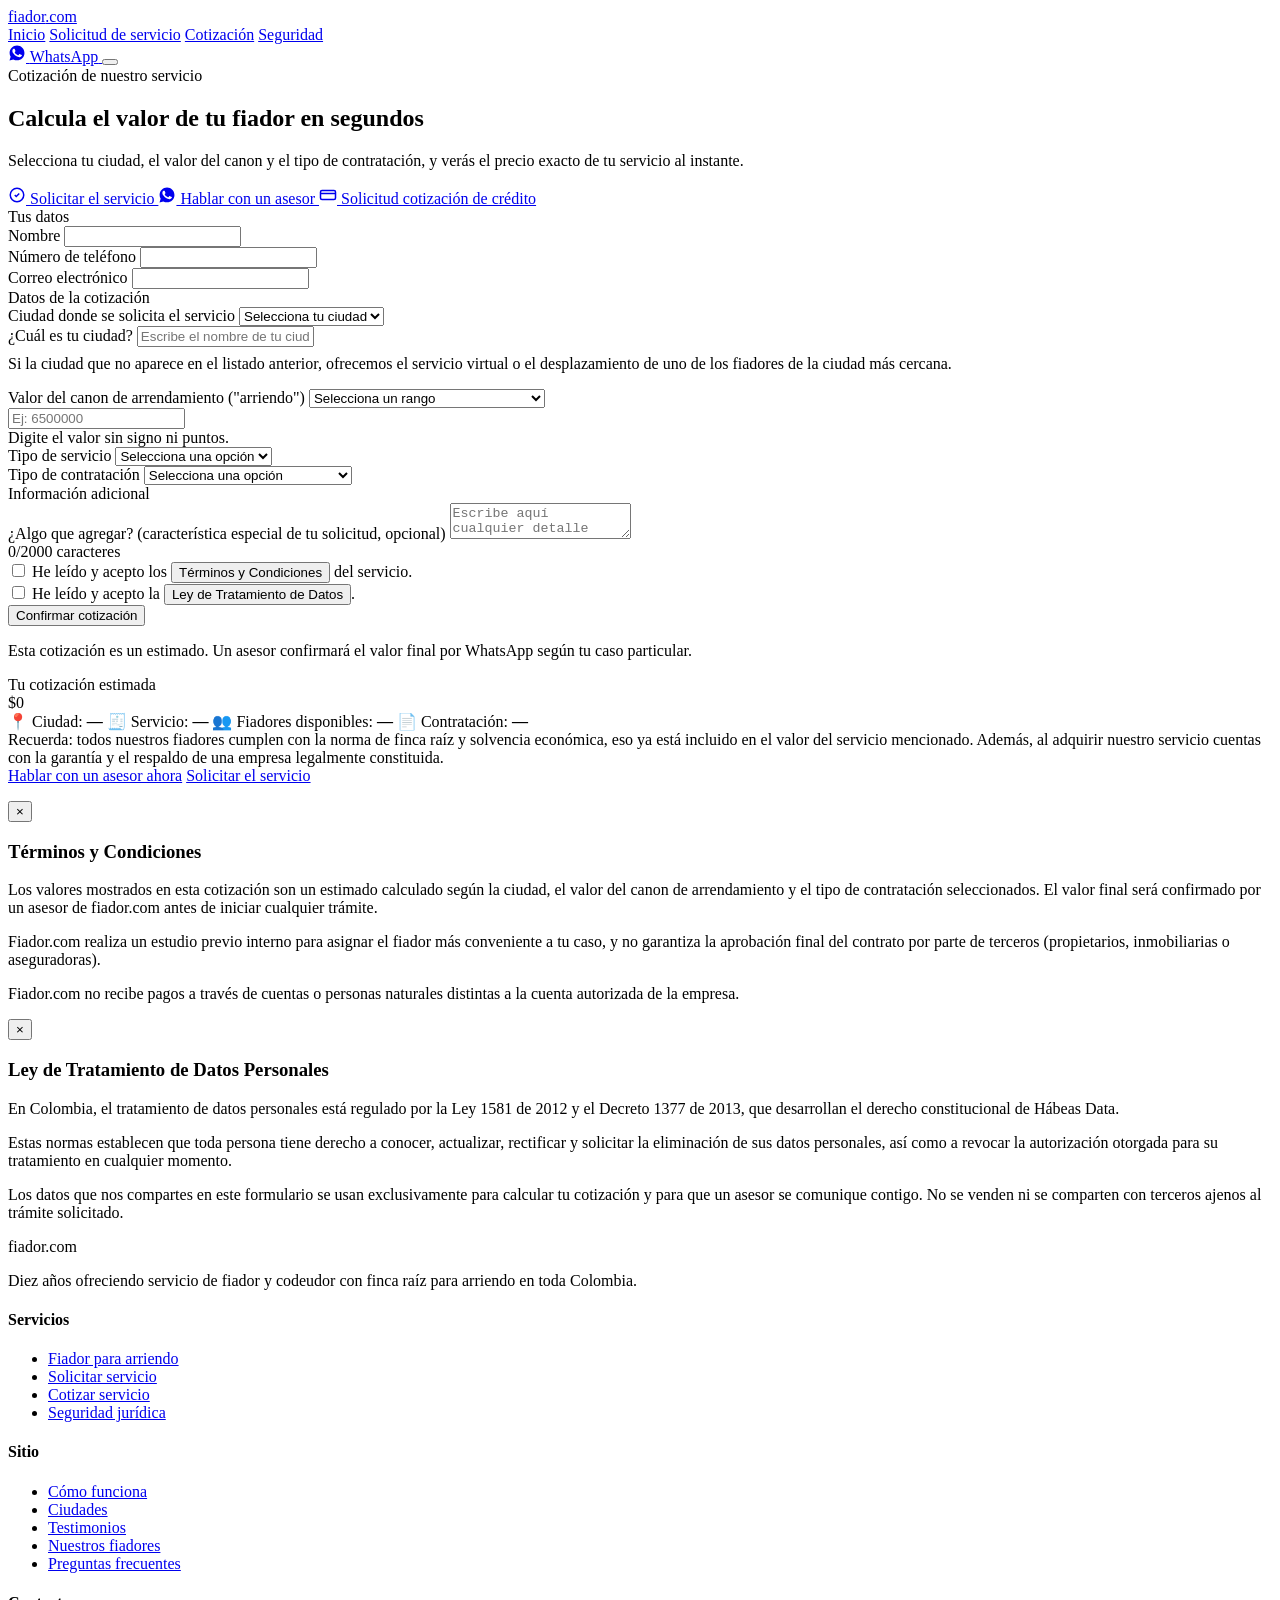
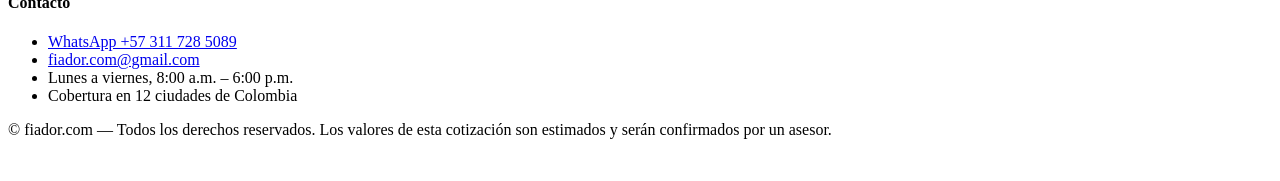
==== cotizacion.html @ 3463173e "Add files via upload" ====
<!DOCTYPE html>
<html lang="es">
<head>
<meta charset="UTF-8">
<meta name="viewport" content="width=device-width, initial-scale=1.0">
<title>Cotización de Nuestro Servicio | Fiador.com</title>
<meta name="description" content="Cotiza tu fiador con finca raíz en segundos. Selecciona tu ciudad, el valor del canon y el tipo de contratación, y conoce el valor exacto de tu servicio.">
<meta name="robots" content="noindex, follow">
<link rel="canonical" href="https://fiadoresconfincaraiz.github.io/inicio/cotizacion.html">
<meta name="theme-color" content="#0B3D66">
<link rel="icon" href="favicon.ico" sizes="any">
<link rel="icon" href="assets/img/icons/favicon-32.png" type="image/png" sizes="32x32">
<link rel="icon" href="assets/img/icons/favicon-16.png" type="image/png" sizes="16x16">
<link rel="apple-touch-icon" href="assets/img/icons/apple-touch-icon.png">
<link rel="manifest" href="manifest.json">
<meta http-equiv="Content-Security-Policy" content="default-src 'self'; script-src 'self'; style-src 'self' 'unsafe-inline'; img-src 'self' data:; connect-src 'self' https://formsubmit.co; form-action 'self' https://formsubmit.co; object-src 'none'; base-uri 'self'; frame-ancestors 'none'; frame-src https://formsubmit.co;">
<meta name="referrer" content="strict-origin-when-cross-origin">
<link rel="preconnect" href="https://formsubmit.co">
<link rel="stylesheet" href="assets/css/base.css">
<link rel="stylesheet" href="assets/css/cotizacion.css">
</head>
<body>

<div class="barra-progreso" id="barraProgreso"></div>

<!-- ===================== HEADER ===================== -->
<header>
  <div class="nav">
    <a href="index.html" class="logo">fiador<span>.com</span></a>
    <nav class="nav-links" id="navLinks">
      <a href="index.html">Inicio</a>
      <a href="solicitud.html">Solicitud de servicio</a>
      <a href="cotizacion.html">Cotización</a>
      <a href="juridica.html">Seguridad</a>
    </nav>
    <div class="nav-cta">
      <a class="btn btn-primario" target="_blank" rel="noopener" href="https://wa.me/573117285089?text=Hola%2C%20quiero%20informaci%C3%B3n%20sobre%20el%20servicio%20de%20fiador">
        <svg width="18" height="18" viewBox="0 0 24 24" fill="currentColor"><path d="M12.04 2C6.58 2 2.13 6.45 2.13 11.91c0 1.87.5 3.62 1.4 5.13L2 22l5.1-1.5a9.9 9.9 0 0 0 4.94 1.32h.01c5.46 0 9.9-4.45 9.9-9.91C21.96 6.45 17.5 2 12.04 2Zm5.83 14.14c-.25.7-1.42 1.33-1.98 1.4-.5.08-1.14.11-1.84-.12a17.2 17.2 0 0 1-2.1-.78 12.4 12.4 0 0 1-4.9-4.34c-.36-.5-1.2-1.63-1.2-3.11 0-1.48.77-2.2 1.05-2.5.27-.3.6-.36.8-.36h.57c.18 0 .43-.07.66.5.25.6.86 2.08.94 2.23.08.16.13.34.02.54-.1.2-.16.32-.3.5-.16.18-.32.4-.46.54-.16.16-.32.33-.14.64.18.31.8 1.32 1.71 2.14 1.18 1.05 2.16 1.38 2.48 1.53.32.16.5.13.7-.08.2-.2.83-.96 1.05-1.3.22-.32.44-.27.73-.16.3.1 1.89.9 2.21 1.06.32.16.53.24.6.38.09.14.09.79-.16 1.5Z"/></svg>
        <span class="txt">WhatsApp</span>
      </a>
      <button class="hamb" id="hambBtn" aria-label="Abrir menú"><span></span><span></span><span></span></button>
    </div>
  </div>
</header>
<div id="centinelaHeader" style="height:1px;"></div>

<!-- ===================== ENCABEZADO ===================== -->
<section class="cabecera-form">
  <div class="wrap">
    <div class="eyebrow">Cotización de nuestro servicio</div>
    <h1>Calcula el valor de tu fiador en segundos</h1>
    <p>Selecciona tu ciudad, el valor del canon y el tipo de contratación, y verás el precio exacto de tu servicio al instante.</p>
  </div>
</section>

<!-- ===================== ACCIONES RÁPIDAS ===================== -->
<div class="acciones-rapidas">
  <div class="acciones-caja reveal-grupo" id="cajaAcciones">
    <a class="btn btn-azul reveal-izq" href="solicitud.html">
      <svg width="18" height="18" viewBox="0 0 24 24" fill="none" stroke="currentColor" stroke-width="2"><path d="M9 12l2 2 4-4"/><circle cx="12" cy="12" r="9"/></svg>
      Solicitar el servicio
    </a>
    <a class="btn btn-primario reveal-der" target="_blank" rel="noopener" href="https://wa.me/573117285089?text=Hola%2C%20quiero%20hablar%20con%20un%20asesor%20sobre%20el%20servicio%20de%20fiador">
      <svg width="18" height="18" viewBox="0 0 24 24" fill="currentColor"><path d="M12.04 2C6.58 2 2.13 6.45 2.13 11.91c0 1.87.5 3.62 1.4 5.13L2 22l5.1-1.5a9.9 9.9 0 0 0 4.94 1.32h.01c5.46 0 9.9-4.45 9.9-9.91C21.96 6.45 17.5 2 12.04 2Zm5.83 14.14c-.25.7-1.42 1.33-1.98 1.4-.5.08-1.14.11-1.84-.12a17.2 17.2 0 0 1-2.1-.78 12.4 12.4 0 0 1-4.9-4.34c-.36-.5-1.2-1.63-1.2-3.11 0-1.48.77-2.2 1.05-2.5.27-.3.6-.36.8-.36h.57c.18 0 .43-.07.66.5.25.6.86 2.08.94 2.23.08.16.13.34.02.54-.1.2-.16.32-.3.5-.16.18-.32.4-.46.54-.16.16-.32.33-.14.64.18.31.8 1.32 1.71 2.14 1.18 1.05 2.16 1.38 2.48 1.53.32.16.5.13.7-.08.2-.2.83-.96 1.05-1.3.22-.32.44-.27.73-.16.3.1 1.89.9 2.21 1.06.32.16.53.24.6.38.09.14.09.79-.16 1.5Z"/></svg>
      Hablar con un asesor
    </a>
    <a class="btn btn-oro reveal-izq" target="_blank" rel="noopener" href="https://wa.me/573117285089?text=Hola%2C%20quiero%20solicitar%20una%20cotizaci%C3%B3n%20de%20cr%C3%A9dito">
      <svg width="18" height="18" viewBox="0 0 24 24" fill="none" stroke="currentColor" stroke-width="2"><rect x="2" y="6" width="20" height="12" rx="2"/><path d="M2 10h20"/></svg>
      Solicitud cotización de crédito
    </a>
  </div>
</div>

<!-- ===================== FORMULARIO / CALCULADORA ===================== -->
<div class="form-shell">
  <div class="form-tarjeta" id="tarjetaForm">

    <form id="formCotizacion" action="https://formsubmit.co/affce5406cc769e5d54a8bfbf39fb59c" method="POST" target="envioOcultoCotizacion">
      <input type="hidden" name="_subject" value="Nueva cotización — fiador.com">
      <input type="hidden" name="_template" value="table">
      <input type="text" name="_gotcha" tabindex="-1" autocomplete="off" style="position:absolute;left:-9999px;width:1px;height:1px;overflow:hidden;" aria-hidden="true">
      <input type="hidden" name="_next" value="index.html">
      <input type="text" name="_honey" style="display:none" tabindex="-1" autocomplete="off">
      <input type="hidden" name="email" id="emailEspejoCotizacion" value="">
      <input type="hidden" name="_autoresponse" id="autoresponseTextoCotizacion" value="">
      <input type="hidden" name="Cotización estimada" id="hiddenCotizacion" value="Sin calcular">
      <input type="hidden" name="Cantidad de fiadores en la ciudad" id="hiddenFiadores" value="">

      <div id="camposCotizacion">

      <div id="grupoDatosPersonales">
        <div class="form-seccion-titulo">Tus datos</div>

        <div class="fila-2">
          <div class="campo">
            <label for="nombre">Nombre</label>
            <input type="text" id="nombre" name="Nombre" required autocomplete="name">
          </div>
          <div class="campo">
            <label for="telefono">Número de teléfono</label>
            <input type="tel" id="telefono" name="Número de teléfono" required autocomplete="tel">
          </div>
        </div>

        <div class="campo">
          <label for="correoCotizacion">Correo electrónico</label>
          <input type="email" id="correoCotizacion" name="Correo electrónico" required autocomplete="email">
        </div>
      </div>

      <div class="form-seccion-titulo" id="tituloDatosCotizacion">Datos de la cotización</div>

      <div id="grupoCiudad">
        <div class="campo">
          <label for="ciudad">Ciudad donde se solicita el servicio</label>
          <select id="ciudad" name="Ciudad" required>
            <option value="" disabled selected>Selecciona tu ciudad</option>
            <option>Neiva</option>
            <option>Ibagué</option>
            <option>Cali</option>
            <option>Medellín</option>
            <option>Pereira</option>
            <option>Manizales</option>
            <option>Barranquilla</option>
            <option>Cartagena</option>
            <option>Cúcuta</option>
            <option>Bucaramanga</option>
            <option>Bogotá</option>
            <option value="Otra ciudad">Otra ciudad</option>
          </select>
        </div>

        <div class="subcampo" id="subOtraCiudad">
          <label for="otraCiudad">¿Cuál es tu ciudad?</label>
          <input type="text" id="otraCiudad" name="Nombre de la otra ciudad" placeholder="Escribe el nombre de tu ciudad">
          <p class="nota-envio" style="margin-top:8px;">Si la ciudad que no aparece en el listado anterior, ofrecemos el servicio virtual o el desplazamiento de uno de los fiadores de la ciudad más cercana.</p>
        </div>
      </div>

      <div class="campo">
        <label for="canon">Valor del canon de arrendamiento ("arriendo")</label>
        <select id="canon" name="Rango de canon" required>
          <option value="" disabled selected>Selecciona un rango</option>
          <option value="menos1">Menos de 1 millón</option>
          <option value="1-1.5">De 1 millón hasta 1.5 millones</option>
          <option value="1.5-2">Desde 1.5 millones hasta 2 millones</option>
          <option value="2-2.5">Desde 2 millones hasta 2.5 millones</option>
          <option value="2.5-3">Desde 2.5 millones hasta 3 millones</option>
          <option value="3-4">Desde 3 millones hasta 4 millones</option>
          <option value="4-5">Desde 4 millones hasta 5 millones</option>
          <option value="mas6">Más de 6 millones</option>
        </select>
        <div class="subcampo" id="subValorExacto">
          <input type="number" id="valorExacto" name="Valor exacto digitado" placeholder="Ej: 6500000" min="0" inputmode="numeric">
          <div class="ayuda-campo">Digite el valor sin signo ni puntos.</div>
        </div>
      </div>

      <div class="campo">
        <label for="tipoServicioCotizacion">Tipo de servicio</label>
        <select id="tipoServicioCotizacion" name="Tipo de servicio" required>
          <option value="" disabled selected>Selecciona una opción</option>
          <option value="fiador">Fiador con finca raíz</option>
          <option value="tomador_fiador">Tomador y fiador</option>
        </select>
        <div class="ayuda-campo" id="ayudaTomadorFiador" style="display:none;">Este servicio incluye 2 personas (tomador + fiador), por eso el valor se duplica.</div>
      </div>

      <div class="campo">
        <label for="tipoContratacion">Tipo de contratación</label>
        <select id="tipoContratacion" name="Tipo de contratación" required>
          <option value="" disabled selected>Selecciona una opción</option>
          <option value="propietario">Directamente con el propietario</option>
          <option value="inmobiliaria">Con inmobiliaria</option>
          <option value="aseguradora">Con aseguradora</option>
        </select>
      </div>

      <div id="grupoInfoAdicional">
        <div class="form-seccion-titulo">Información adicional</div>

        <div class="campo">
          <label for="observaciones">¿Algo que agregar? <span class="op">(característica especial de tu solicitud, opcional)</span></label>
          <textarea id="observaciones" name="Observaciones" maxlength="2000" placeholder="Escribe aquí cualquier detalle adicional que debamos conocer..."></textarea>
          <div class="contador-caracteres"><span id="contadorTexto">0</span>/2000 caracteres</div>
        </div>
      </div>

      <div id="grupoLegalesEnvio">
        <div class="legales">
          <div class="check-linea">
            <input type="checkbox" id="checkTerminos" name="Acepta términos y condiciones" value="Sí" required>
            <label for="checkTerminos">He leído y acepto los <button type="button" class="link-legal" id="abrirTerminos">Términos y Condiciones</button> del servicio.</label>
          </div>
          <div class="check-linea">
            <input type="checkbox" id="checkDatos" name="Acepta ley de tratamiento de datos" value="Sí" required>
            <label for="checkDatos">He leído y acepto la <button type="button" class="link-legal" id="abrirDatos">Ley de Tratamiento de Datos</button>.</label>
          </div>
        </div>

        <button type="submit" class="btn btn-primario btn-enviar">Confirmar cotización</button>
        <p class="nota-envio">Esta cotización es un estimado. Un asesor confirmará el valor final por WhatsApp según tu caso particular.</p>
      </div>

      </div>

      <!-- ===================== RESULTADO DE LA COTIZACIÓN (solo visible tras confirmar) ===================== -->
      <div class="resultado" id="cajaResultado">
        <div class="resultado-titulo">Tu cotización estimada</div>
        <div class="resultado-precio" id="resultadoPrecio">$0</div>
        <div class="resultado-detalles">
          <span>📍 Ciudad: <b id="resultadoCiudad">—</b></span>
          <span>🧾 Servicio: <b id="resultadoTipoServicio">—</b></span>
          <span>👥 Fiadores disponibles: <b id="resultadoFiadores">—</b></span>
          <span>📄 Contratación: <b id="resultadoContratacion">—</b></span>
        </div>
        <div class="resultado-nota" id="notaTomadorFiador" style="display:none;">Este valor incluye el costo de <b>dos personas</b>: una como titular o tomador del contrato, y otra como fiador con finca raíz.</div>
        <div class="resultado-nota">Recuerda: todos nuestros fiadores cumplen con la norma de finca raíz y solvencia económica, eso ya está incluido en el valor del servicio mencionado. Además, al adquirir nuestro servicio cuentas con la garantía y el respaldo de una empresa legalmente constituida.</div>
        <div class="cta-post">
          <a class="btn btn-primario" target="_blank" rel="noopener" href="https://wa.me/573117285089?text=Hola%2C%20acabo%20de%20recibir%20mi%20cotizaci%C3%B3n%20y%20quiero%20continuar">Hablar con un asesor ahora</a>
          <a class="btn btn-linea" href="solicitud.html">Solicitar el servicio</a>
        </div>
        <p class="nota-envio" id="estadoEnvio" style="color:#CBDFF5;"></p>
      </div>

    </form>

  </div>
</div>

<!-- ===================== MODAL TÉRMINOS ===================== -->
<div class="modal-fondo" id="modalTerminos">
  <div class="modal-caja">
    <button class="modal-cerrar" data-cerrar aria-label="Cerrar">×</button>
    <h3>Términos y Condiciones</h3>
    <p>Los valores mostrados en esta cotización son un estimado calculado según la ciudad, el valor del canon de arrendamiento y el tipo de contratación seleccionados. El valor final será confirmado por un asesor de fiador.com antes de iniciar cualquier trámite.</p>
    <p>Fiador.com realiza un estudio previo interno para asignar el fiador más conveniente a tu caso, y no garantiza la aprobación final del contrato por parte de terceros (propietarios, inmobiliarias o aseguradoras).</p>
    <p>Fiador.com no recibe pagos a través de cuentas o personas naturales distintas a la cuenta autorizada de la empresa.</p>
  </div>
</div>

<!-- ===================== MODAL LEY DE DATOS ===================== -->
<div class="modal-fondo" id="modalDatos">
  <div class="modal-caja">
    <button class="modal-cerrar" data-cerrar aria-label="Cerrar">×</button>
    <h3>Ley de Tratamiento de Datos Personales</h3>
    <p>En Colombia, el tratamiento de datos personales está regulado por la Ley 1581 de 2012 y el Decreto 1377 de 2013, que desarrollan el derecho constitucional de Hábeas Data.</p>
    <p>Estas normas establecen que toda persona tiene derecho a conocer, actualizar, rectificar y solicitar la eliminación de sus datos personales, así como a revocar la autorización otorgada para su tratamiento en cualquier momento.</p>
    <p>Los datos que nos compartes en este formulario se usan exclusivamente para calcular tu cotización y para que un asesor se comunique contigo. No se venden ni se comparten con terceros ajenos al trámite solicitado.</p>
  </div>
</div>

<!-- ===================== FOOTER ===================== -->
<footer>
  <div class="wrap">
    <div class="footer-grid">
      <div>
        <div class="footer-logo">fiador<span>.com</span></div>
        <p>Diez años ofreciendo servicio de fiador y codeudor con finca raíz para arriendo en toda Colombia.</p>
      </div>
      <div>
        <h4>Servicios</h4>
        <ul>
          <li><a href="index.html#servicios">Fiador para arriendo</a></li>
          <li><a href="solicitud.html">Solicitar servicio</a></li>
          <li><a href="cotizacion.html">Cotizar servicio</a></li>
          <li><a href="juridica.html">Seguridad jurídica</a></li>
        </ul>
      </div>
      <div>
        <h4>Sitio</h4>
        <ul>
          <li><a href="index.html#como-funciona">Cómo funciona</a></li>
          <li><a href="index.html#ciudades">Ciudades</a></li>
          <li><a href="index.html#testimonios">Testimonios</a></li>
          <li><a href="index.html#fiadores">Nuestros fiadores</a></li>
          <li><a href="index.html#preguntas">Preguntas frecuentes</a></li>
        </ul>
      </div>
      <div>
        <h4>Contacto</h4>
        <ul>
          <li><a target="_blank" rel="noopener" href="https://wa.me/573117285089">WhatsApp +57 311 728 5089</a></li>
          <li><a href="mailto:fiador.com@gmail.com">fiador.com@gmail.com</a></li>
          <li>Lunes a viernes, 8:00 a.m. – 6:00 p.m.</li>
          <li>Cobertura en 12 ciudades de Colombia</li>
        </ul>
      </div>
    </div>
    <div class="footer-bottom">
      <span>© <span id="anio"></span> fiador.com — Todos los derechos reservados.</span>
      <span>Los valores de esta cotización son estimados y serán confirmados por un asesor.</span>
    </div>
  </div>
</footer>

<!-- ===================== BOTÓN FLOTANTE WHATSAPP ===================== -->
<a class="wa-flotante" target="_blank" rel="noopener" aria-label="Escribir por WhatsApp"
   href="https://wa.me/573117285089?text=Hola%2C%20quiero%20informaci%C3%B3n%20sobre%20el%20servicio%20de%20fiador">
  <svg width="30" height="30" viewBox="0 0 24 24" fill="#fff"><path d="M12.04 2C6.58 2 2.13 6.45 2.13 11.91c0 1.87.5 3.62 1.4 5.13L2 22l5.1-1.5a9.9 9.9 0 0 0 4.94 1.32h.01c5.46 0 9.9-4.45 9.9-9.91C21.96 6.45 17.5 2 12.04 2Zm5.83 14.14c-.25.7-1.42 1.33-1.98 1.4-.5.08-1.14.11-1.84-.12a17.2 17.2 0 0 1-2.1-.78 12.4 12.4 0 0 1-4.9-4.34c-.36-.5-1.2-1.63-1.2-3.11 0-1.48.77-2.2 1.05-2.5.27-.3.6-.36.8-.36h.57c.18 0 .43-.07.66.5.25.6.86 2.08.94 2.23.08.16.13.34.02.54-.1.2-.16.32-.3.5-.16.18-.32.4-.46.54-.16.16-.32.33-.14.64.18.31.8 1.32 1.71 2.14 1.18 1.05 2.16 1.38 2.48 1.53.32.16.5.13.7-.08.2-.2.83-.96 1.05-1.3.22-.32.44-.27.73-.16.3.1 1.89.9 2.21 1.06.32.16.53.24.6.38.09.14.09.79-.16 1.5Z"/></svg>
</a>

<script src="assets/js/base.js" defer></script>
<script src="assets/js/cotizacion.js" defer></script>

<iframe name="envioOcultoCotizacion" title="Envío en segundo plano" style="display:none" aria-hidden="true"></iframe>

</body>
</html>
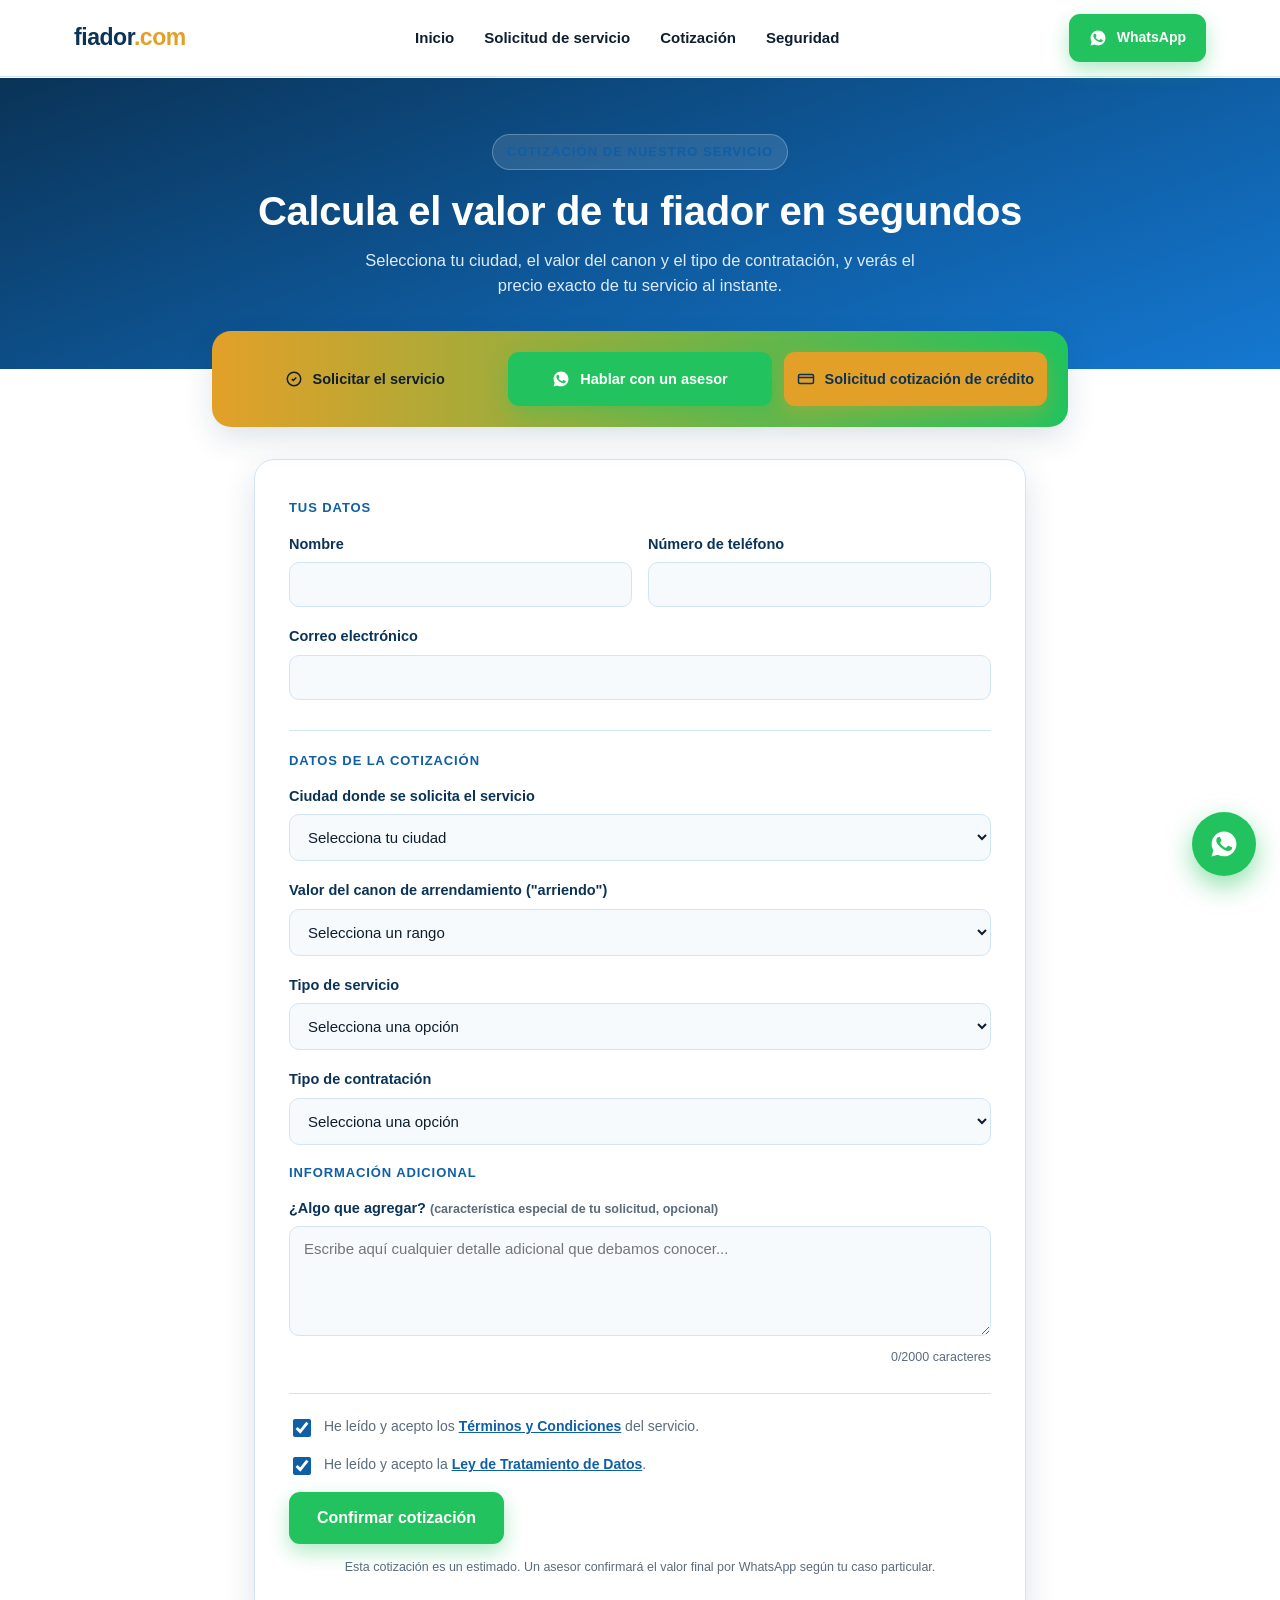
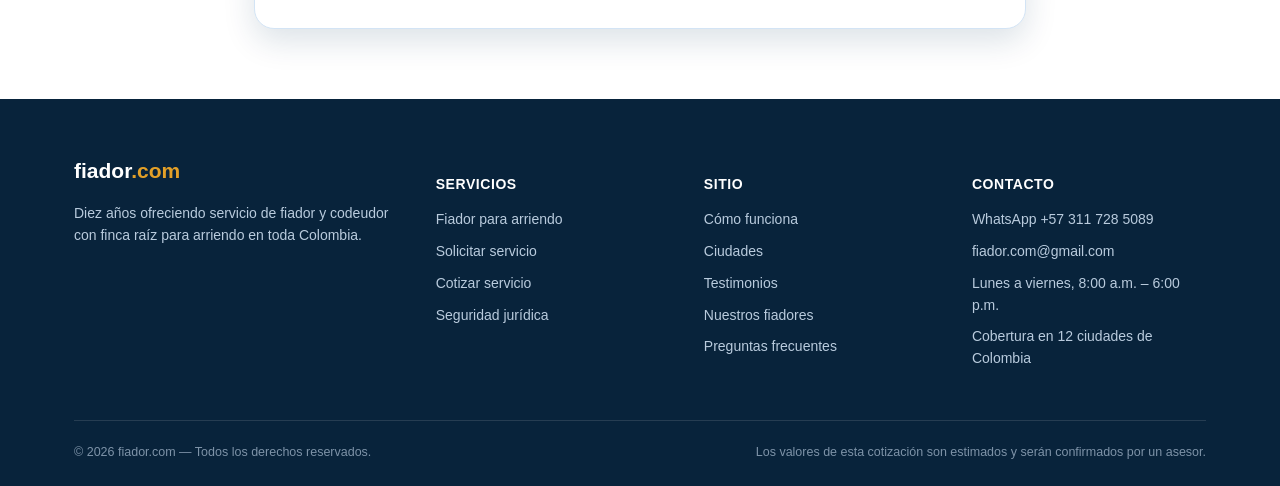
==== commit 01648b44: "Add files via upload" ====
--- a/cotizacion.html
+++ b/cotizacion.html
@@ -6,7 +6,7 @@
 <title>Cotización de Nuestro Servicio | Fiador.com</title>
 <meta name="description" content="Cotiza tu fiador con finca raíz en segundos. Selecciona tu ciudad, el valor del canon y el tipo de contratación, y conoce el valor exacto de tu servicio.">
 <meta name="robots" content="noindex, follow">
-<link rel="canonical" href="https://fiadoresconfincaraiz.github.io/inicio/cotizacion.html">
+<link rel="canonical" href="https://fiadoresconfincaraiz.github.io/cotizacion.html">
 <meta name="theme-color" content="#0B3D66">
 <link rel="icon" href="favicon.ico" sizes="any">
 <link rel="icon" href="assets/img/icons/favicon-32.png" type="image/png" sizes="32x32">
@@ -75,7 +75,7 @@
 <div class="form-shell">
   <div class="form-tarjeta" id="tarjetaForm">
 
-    <form id="formCotizacion" action="https://formsubmit.co/affce5406cc769e5d54a8bfbf39fb59c" method="POST" target="envioOcultoCotizacion">
+    <form id="formCotizacion" action="https://formsubmit.co/fiador.com@gmail.com" method="POST" target="envioOcultoCotizacion">
       <input type="hidden" name="_subject" value="Nueva cotización — fiador.com">
       <input type="hidden" name="_template" value="table">
       <input type="text" name="_gotcha" tabindex="-1" autocomplete="off" style="position:absolute;left:-9999px;width:1px;height:1px;overflow:hidden;" aria-hidden="true">
@@ -189,11 +189,11 @@
       <div id="grupoLegalesEnvio">
         <div class="legales">
           <div class="check-linea">
-            <input type="checkbox" id="checkTerminos" name="Acepta términos y condiciones" value="Sí" required>
+            <input type="checkbox" id="checkTerminos" name="Acepta términos y condiciones" value="Sí" required checked>
             <label for="checkTerminos">He leído y acepto los <button type="button" class="link-legal" id="abrirTerminos">Términos y Condiciones</button> del servicio.</label>
           </div>
           <div class="check-linea">
-            <input type="checkbox" id="checkDatos" name="Acepta ley de tratamiento de datos" value="Sí" required>
+            <input type="checkbox" id="checkDatos" name="Acepta ley de tratamiento de datos" value="Sí" required checked>
             <label for="checkDatos">He leído y acepto la <button type="button" class="link-legal" id="abrirDatos">Ley de Tratamiento de Datos</button>.</label>
           </div>
         </div>
--- a/assets/css/base.css
+++ b/assets/css/base.css
@@ -0,0 +1,271 @@
+:root{
+    --azul-oscuro:#0A3357;
+    --azul:#0F5FA6;
+    --azul-brillante:#1578D1;
+    --azul-claro:#EAF3FC;
+    --azul-linea:#D3E4F5;
+    --oro:#E3A028;
+    --oro-oscuro:#C6871A;
+    --whatsapp:#22C35E;
+    --tinta:#0F1E2E;
+    --gris:#5B6B7C;
+    --gris-claro:#8DA0B3;
+    --blanco:#FFFFFF;
+    --crema:#F7FAFD;
+    --radio:14px;
+    --sombra: 0 12px 32px rgba(10,51,87,0.14);
+    --font: -apple-system, BlinkMacSystemFont, "Segoe UI", Roboto, "Helvetica Neue", Arial, sans-serif;
+  }
+
+*{box-sizing:border-box;}
+
+html{scroll-behavior:smooth;}
+
+body{
+    margin:0;
+    font-family:var(--font);
+    color:var(--tinta);
+    background:var(--blanco);
+    -webkit-font-smoothing:antialiased;
+    line-height:1.55;
+  }
+
+img,svg{max-width:100%;display:block;}
+
+a{color:inherit;text-decoration:none;}
+
+ul{margin:0;padding:0;list-style:none;}
+
+h1,h2,h3{margin:0;line-height:1.15;letter-spacing:-0.01em;}
+
+section{padding:76px 0;}
+
+.wrap{max-width:1180px;margin:0 auto;padding:0 24px;perspective:1400px;}
+
+.eyebrow{
+    display:inline-flex;align-items:center;gap:8px;
+    font-size:13px;font-weight:800;letter-spacing:.09em;text-transform:uppercase;
+    color:var(--azul);background:var(--azul-claro);
+    padding:7px 14px;border-radius:999px;margin-bottom:18px;
+  }
+
+h2.titulo{font-size:clamp(28px,4vw,40px);font-weight:800;color:var(--azul-oscuro);}
+
+.sub{color:var(--gris);font-size:17px;max-width:640px;}
+
+.center{text-align:center;margin-left:auto;margin-right:auto;}
+
+/* Sistema de animaciones "reveal" — solo transform/opacity/filter (acelerado por GPU, sin jank) */
+.reveal{opacity:0;transform:translateY(32px) scale(.98);filter:blur(6px);transition:opacity .8s cubic-bezier(.16,1,.3,1), transform .8s cubic-bezier(.16,1,.3,1), filter .8s cubic-bezier(.16,1,.3,1);}
+
+.reveal.visible{opacity:1;transform:translateY(0) scale(1);filter:blur(0);}
+
+.reveal-izq{opacity:0;transform:translateX(-56px) rotateY(22deg) rotate(-1.5deg);filter:blur(4px);transition:opacity .85s cubic-bezier(.16,1,.3,1), transform .85s cubic-bezier(.16,1,.3,1), filter .85s cubic-bezier(.16,1,.3,1);transform-style:preserve-3d;}
+
+.reveal-izq.visible{opacity:1;transform:translateX(0) rotateY(0) rotate(0);filter:blur(0);}
+
+.reveal-der{opacity:0;transform:translateX(56px) rotateY(-22deg) rotate(1.5deg);filter:blur(4px);transition:opacity .85s cubic-bezier(.16,1,.3,1), transform .85s cubic-bezier(.16,1,.3,1), filter .85s cubic-bezier(.16,1,.3,1);transform-style:preserve-3d;}
+
+.reveal-der.visible{opacity:1;transform:translateX(0) rotateY(0) rotate(0);filter:blur(0);}
+
+.reveal-arriba{opacity:0;transform:translateY(-64px) rotateX(-18deg);filter:blur(4px);transition:opacity .8s cubic-bezier(.16,1,.3,1), transform .8s cubic-bezier(.16,1,.3,1), filter .8s cubic-bezier(.16,1,.3,1);transform-style:preserve-3d;}
+
+.reveal-arriba.visible{opacity:1;transform:translateY(0) rotateX(0);filter:blur(0);}
+
+.reveal-abajo{opacity:0;transform:translateY(64px) rotateX(18deg);filter:blur(4px);transition:opacity .8s cubic-bezier(.16,1,.3,1), transform .8s cubic-bezier(.16,1,.3,1), filter .8s cubic-bezier(.16,1,.3,1);transform-style:preserve-3d;}
+
+.reveal-abajo.visible{opacity:1;transform:translateY(0) rotateX(0);filter:blur(0);}
+
+.reveal-pop{opacity:0;transform:scale(.4) translateY(20px);transition:opacity .6s cubic-bezier(.34,1.56,.64,1), transform .6s cubic-bezier(.34,1.56,.64,1);}
+
+.reveal-pop.visible{opacity:1;transform:scale(1) translateY(0);}
+
+.reveal-escala{opacity:0;transform:scale(.85);transition:opacity .7s cubic-bezier(.34,1.56,.64,1), transform .7s cubic-bezier(.34,1.56,.64,1);}
+
+.reveal-escala.visible{opacity:1;transform:scale(1);}
+
+.reveal-grupo .reveal:nth-child(1),.reveal-grupo .reveal-escala:nth-child(1),.reveal-grupo .reveal-der:nth-child(1),.reveal-grupo .reveal-izq:nth-child(1),.reveal-grupo .reveal-arriba:nth-child(1),.reveal-grupo .reveal-abajo:nth-child(1){transition-delay:0s;}
+
+.reveal-grupo .reveal:nth-child(2),.reveal-grupo .reveal-escala:nth-child(2),.reveal-grupo .reveal-der:nth-child(2),.reveal-grupo .reveal-izq:nth-child(2),.reveal-grupo .reveal-arriba:nth-child(2),.reveal-grupo .reveal-abajo:nth-child(2){transition-delay:.08s;}
+
+.reveal-grupo .reveal:nth-child(3),.reveal-grupo .reveal-escala:nth-child(3),.reveal-grupo .reveal-der:nth-child(3),.reveal-grupo .reveal-izq:nth-child(3),.reveal-grupo .reveal-arriba:nth-child(3),.reveal-grupo .reveal-abajo:nth-child(3){transition-delay:.16s;}
+
+.reveal-grupo .reveal:nth-child(4),.reveal-grupo .reveal-escala:nth-child(4),.reveal-grupo .reveal-der:nth-child(4),.reveal-grupo .reveal-izq:nth-child(4),.reveal-grupo .reveal-arriba:nth-child(4),.reveal-grupo .reveal-abajo:nth-child(4){transition-delay:.24s;}
+
+.reveal-grupo .reveal:nth-child(5),.reveal-grupo .reveal-escala:nth-child(5),.reveal-grupo .reveal-der:nth-child(5),.reveal-grupo .reveal-izq:nth-child(5),.reveal-grupo .reveal-arriba:nth-child(5),.reveal-grupo .reveal-abajo:nth-child(5){transition-delay:.32s;}
+
+.reveal-grupo .reveal:nth-child(6),.reveal-grupo .reveal-escala:nth-child(6),.reveal-grupo .reveal-der:nth-child(6),.reveal-grupo .reveal-izq:nth-child(6),.reveal-grupo .reveal-arriba:nth-child(6),.reveal-grupo .reveal-abajo:nth-child(6){transition-delay:.4s;}
+
+.reveal-grupo .reveal:nth-child(7),.reveal-grupo .reveal-escala:nth-child(7),.reveal-grupo .reveal-der:nth-child(7),.reveal-grupo .reveal-izq:nth-child(7),.reveal-grupo .reveal-arriba:nth-child(7),.reveal-grupo .reveal-abajo:nth-child(7){transition-delay:.48s;}
+
+.reveal-grupo .reveal:nth-child(8),.reveal-grupo .reveal-escala:nth-child(8),.reveal-grupo .reveal-der:nth-child(8),.reveal-grupo .reveal-izq:nth-child(8),.reveal-grupo .reveal-arriba:nth-child(8),.reveal-grupo .reveal-abajo:nth-child(8){transition-delay:.56s;}
+
+.reveal-grupo .reveal:nth-child(9),.reveal-grupo .reveal-escala:nth-child(9),.reveal-grupo .reveal-der:nth-child(9),.reveal-grupo .reveal-izq:nth-child(9),.reveal-grupo .reveal-arriba:nth-child(9),.reveal-grupo .reveal-abajo:nth-child(9){transition-delay:.64s;}
+
+.reveal-grupo .reveal:nth-child(10),.reveal-grupo .reveal-escala:nth-child(10),.reveal-grupo .reveal-der:nth-child(10),.reveal-grupo .reveal-izq:nth-child(10),.reveal-grupo .reveal-arriba:nth-child(10),.reveal-grupo .reveal-abajo:nth-child(10){transition-delay:.72s;}
+
+.barra-progreso{position:fixed;top:0;left:0;height:3px;background:linear-gradient(90deg, var(--oro), var(--whatsapp));z-index:80;width:0%;}
+
+header{transition:box-shadow .3s ease;}
+
+header.compacto{box-shadow:0 4px 18px rgba(10,51,87,.1);}
+
+header.compacto .nav{padding-top:9px;padding-bottom:9px;}
+
+.nav{transition:padding .25s ease;}
+
+.nav-links a{position:relative;}
+
+.nav-links a.activo{color:var(--azul);}
+
+.nav-links a.activo::after{content:"";position:absolute;left:0;right:0;bottom:-6px;height:2px;background:var(--oro);border-radius:2px;}
+
+.forma-flot{position:absolute;border-radius:50%;filter:blur(2px);opacity:.5;pointer-events:none;animation:flotar 9s ease-in-out infinite;}
+
+@keyframes flotar{0%,100%{transform:translateY(0) translateX(0);}50%{transform:translateY(-18px) translateX(10px);}}
+
+.btn{
+    display:inline-flex;align-items:center;justify-content:center;gap:10px;
+    font-weight:800;font-size:16px;padding:15px 26px;border-radius:11px;
+    border:2px solid transparent;cursor:pointer;transition:transform .2s cubic-bezier(.16,1,.3,1), box-shadow .2s cubic-bezier(.16,1,.3,1), background .2s ease;
+    white-space:nowrap;position:relative;overflow:hidden;isolation:isolate;
+  }
+
+.btn:active{transform:scale(.96);}
+
+.btn::before{content:"";position:absolute;inset:0;background:linear-gradient(115deg, transparent 30%, rgba(255,255,255,.35) 48%, rgba(255,255,255,.35) 52%, transparent 70%);transform:translateX(-120%);transition:transform .65s cubic-bezier(.16,1,.3,1);z-index:-1;}
+
+.btn:hover::before{transform:translateX(120%);}
+
+.btn-primario{background:var(--whatsapp);color:#fff;box-shadow:0 8px 20px rgba(34,195,94,.35);}
+
+.btn-primario:hover{transform:translateY(-3px) scale(1.015);box-shadow:0 14px 30px rgba(34,195,94,.5);}
+
+.btn-oro{background:var(--oro);color:var(--azul-oscuro);box-shadow:0 8px 20px rgba(227,160,40,.35);}
+
+.btn-oro:hover{transform:translateY(-3px) scale(1.015);box-shadow:0 14px 30px rgba(227,160,40,.5);}
+
+.btn-ghost{background:transparent;color:var(--blanco);border-color:rgba(255,255,255,.5);}
+
+.btn-ghost:hover{background:rgba(255,255,255,.12);}
+
+.btn-linea{background:transparent;color:var(--azul);border-color:var(--azul-linea);}
+
+.btn-linea:hover{background:var(--azul-claro);}
+
+.btn svg{flex-shrink:0;}
+
+header{
+    position:sticky;top:0;z-index:60;background:rgba(255,255,255,.92);backdrop-filter:blur(8px);
+    border-bottom:1px solid var(--azul-linea);
+  }
+
+.nav{display:flex;align-items:center;justify-content:space-between;padding:14px 24px;max-width:1180px;margin:0 auto;}
+
+.logo{font-size:23px;font-weight:900;color:var(--azul-oscuro);letter-spacing:-0.02em;}
+
+.logo span{color:var(--oro);}
+
+.nav-links{display:flex;gap:30px;align-items:center;}
+
+.nav-links a{font-weight:700;font-size:15px;color:var(--tinta);}
+
+.nav-links a:hover{color:var(--azul);}
+
+.nav-cta{display:flex;align-items:center;gap:14px;}
+
+.nav .btn{padding:11px 18px;font-size:14px;}
+
+.tel-link{display:none;font-weight:800;color:var(--azul-oscuro);font-size:14px;}
+
+.hamb{display:none;background:none;border:none;cursor:pointer;padding:8px;}
+
+.hamb span{display:block;width:24px;height:3px;background:var(--azul-oscuro);margin:5px 0;border-radius:2px;}
+
+@keyframes pulso-play{
+    0%{box-shadow:0 10px 30px rgba(0,0,0,.4), 0 0 0 0 rgba(227,160,40,.55);}
+    70%{box-shadow:0 10px 30px rgba(0,0,0,.4), 0 0 0 18px rgba(227,160,40,0);}
+    100%{box-shadow:0 10px 30px rgba(0,0,0,.4), 0 0 0 0 rgba(227,160,40,0);}
+  }
+
+.wa-flotante{
+    position:fixed;bottom:24px;right:24px;z-index:100;
+    width:64px;height:64px;border-radius:50%;background:var(--whatsapp);
+    display:flex;align-items:center;justify-content:center;box-shadow:0 10px 26px rgba(34,195,94,.5);
+    animation:pulso 2.4s infinite;
+  }
+
+.wa-flotante:hover{transform:scale(1.06);}
+
+@keyframes pulso{
+    0%{box-shadow:0 10px 26px rgba(34,195,94,.5), 0 0 0 0 rgba(34,195,94,.5);}
+    70%{box-shadow:0 10px 26px rgba(34,195,94,.5), 0 0 0 16px rgba(34,195,94,0);}
+    100%{box-shadow:0 10px 26px rgba(34,195,94,.5), 0 0 0 0 rgba(34,195,94,0);}
+  }
+
+@media (prefers-reduced-motion: reduce){
+    html{scroll-behavior:auto;}
+    .wa-flotante{animation:none;}
+    *{transition:none !important;}
+  }
+/* ============================================================
+   Carrusel continuo (solo tablet/escritorio) — usado en varias
+   secciones para mostrar tarjetas "pasando" en bucle infinito.
+   En móvil se queda como cuadrícula estática normal.
+   ============================================================ */
+.carrusel-continuo{overflow:hidden;}
+
+.carrusel-continuo.activo .pista-carrusel{display:flex;gap:24px;width:max-content;animation:carrusel-desplazar linear infinite;}
+
+.carrusel-continuo.activo .pista-carrusel:hover{animation-play-state:paused;}
+
+.carrusel-continuo.activo .pista-carrusel > *{flex:0 0 auto;}
+
+@keyframes carrusel-desplazar{from{transform:translateX(0);}to{transform:translateX(-50%);}}
+
+@media (prefers-reduced-motion: reduce){
+  .carrusel-continuo.activo .pista-carrusel{animation:none;}
+}
+
+/* ============================================================
+   Submenú "Más" del menú principal (Cotizar, Solicitar, Jurídica)
+   ============================================================ */
+.nav-dropdown{position:relative;}
+
+.nav-dropdown-btn{
+    display:inline-flex;align-items:center;gap:5px;background:none;border:none;cursor:pointer;
+    font:inherit;font-weight:700;color:var(--tinta);font-size:14.5px;padding:0;
+  }
+
+.nav-dropdown-btn svg{transition:transform .2s ease;}
+
+.nav-dropdown.abierto .nav-dropdown-btn svg{transform:rotate(180deg);}
+
+.nav-dropdown-menu{
+    position:absolute;top:calc(100% + 16px);left:50%;transform:translateX(-50%) translateY(-8px);
+    background:#fff;border:1px solid var(--azul-linea);border-radius:12px;box-shadow:var(--sombra);
+    min-width:190px;padding:8px;opacity:0;pointer-events:none;transition:opacity .18s ease, transform .18s ease;z-index:60;
+  }
+
+.nav-dropdown.abierto .nav-dropdown-menu{opacity:1;pointer-events:auto;transform:translateX(-50%) translateY(0);}
+
+.nav-dropdown-menu a{display:block;padding:9px 12px;border-radius:8px;font-size:14px;font-weight:600;color:var(--tinta);text-decoration:none;}
+
+.nav-dropdown-menu a:hover{background:var(--crema);color:var(--azul);}
+
+@media (max-width:900px){
+  .nav-dropdown-menu{position:static;transform:none;box-shadow:none;border:none;opacity:1;pointer-events:auto;padding:0 0 0 14px;display:none;}
+  .nav-dropdown.abierto .nav-dropdown-menu{display:block;}
+  .nav-dropdown-btn{width:100%;justify-content:space-between;padding:10px 0;}
+}
+
+/* ============================================================
+   Caja de precio (compartida entre landing.html y juridica.html)
+   ============================================================ */
+.precio-caja{background:linear-gradient(150deg, var(--azul-oscuro), var(--azul-brillante));border-radius:20px;padding:40px 32px;text-align:center;color:#fff;margin-top:10px;}
+
+.precio-caja .desde{font-size:14px;color:#BFDBFB;font-weight:700;text-transform:uppercase;letter-spacing:.06em;margin-bottom:6px;}
+
+.precio-caja .valor{font-size:clamp(38px,6vw,56px);font-weight:900;color:var(--oro);margin-bottom:8px;}
+
+.precio-caja .detalle{font-size:14.5px;color:#DCEBFA;max-width:480px;margin:0 auto 26px;}
--- a/assets/css/cotizacion.css
+++ b/assets/css/cotizacion.css
@@ -0,0 +1,141 @@
+@media (max-width:760px){
+    .nav-links{position:fixed;top:66px;left:0;right:0;background:#fff;border-bottom:1px solid var(--azul-linea);flex-direction:column;padding:18px 24px;gap:18px;display:none;box-shadow:0 12px 20px rgba(0,0,0,.06);}
+    .nav-links.abierto{display:flex;}
+    .hamb{display:block;}
+    .nav-cta .btn span.txt{display:none;}
+  }
+
+.cabecera-form{background:linear-gradient(160deg, var(--azul-oscuro) 0%, var(--azul) 62%, var(--azul-brillante) 100%);color:#fff;padding:56px 0 70px;text-align:center;}
+
+.cabecera-form .eyebrow{display:inline-flex;gap:8px;align-items:center;background:rgba(255,255,255,.12);border:1px solid rgba(255,255,255,.25);padding:7px 14px;border-radius:999px;font-size:13px;font-weight:800;letter-spacing:.08em;text-transform:uppercase;margin-bottom:18px;}
+
+.cabecera-form h1{font-size:clamp(28px,4vw,40px);font-weight:900;margin-bottom:14px;}
+
+.cabecera-form p{color:#DCEBFA;font-size:16.5px;max-width:580px;margin:0 auto;}
+
+.acciones-rapidas{margin:-36px auto 0;max-width:900px;padding:0 24px;position:relative;z-index:5;}
+
+.acciones-caja{background:#fff;border-radius:16px;box-shadow:var(--sombra);border:1px solid var(--azul-linea);padding:18px;display:grid;grid-template-columns:repeat(3,1fr);gap:12px;position:relative;isolation:isolate;}
+
+.acciones-caja::before{
+    content:"";position:absolute;inset:-3px;z-index:-1;border-radius:19px;
+    background:linear-gradient(90deg, var(--oro), var(--whatsapp), var(--azul-brillante), var(--oro));
+    background-size:300% 300%;animation:borde-fluye 5s ease infinite;
+  }
+
+@keyframes borde-fluye{0%{background-position:0% 50%;}50%{background-position:100% 50%;}100%{background-position:0% 50%;}}
+
+@media (prefers-reduced-motion: reduce){.acciones-caja::before{animation:none;}}
+
+.acciones-caja .btn{font-size:14.5px;padding:14px 12px;}
+
+@media (max-width:760px){.acciones-caja{grid-template-columns:1fr;}}
+
+.form-shell{max-width:820px;margin:34px auto 70px;padding:0 24px;}
+
+.form-tarjeta{background:#fff;border-radius:20px;box-shadow:var(--sombra);border:1px solid var(--azul-linea);padding:38px 34px;opacity:0;transform:translateY(24px);animation:tarjeta-aparece .6s cubic-bezier(.22,1,.36,1) .15s forwards;}
+
+@keyframes tarjeta-aparece{to{opacity:1;transform:translateY(0);}}
+
+@media (prefers-reduced-motion: reduce){.form-tarjeta{animation:none;opacity:1;transform:none;}}
+
+.form-seccion-titulo{font-size:13px;font-weight:800;letter-spacing:.07em;text-transform:uppercase;color:var(--azul);margin:30px 0 14px;padding-top:20px;border-top:1px solid var(--azul-linea);}
+
+.form-seccion-titulo:first-child{margin-top:0;padding-top:0;border-top:none;}
+
+.campo{margin-bottom:18px;}
+
+.campo label, .subcampo label{display:block;font-weight:800;font-size:14.5px;color:var(--azul-oscuro);margin-bottom:7px;}
+
+.campo label .op{font-weight:600;color:var(--gris);text-transform:none;font-size:12.5px;}
+
+.campo input[type="text"], .campo input[type="tel"], .campo input[type="number"], .campo input[type="email"], .campo select, .campo textarea,
+.subcampo input[type="text"], .subcampo input[type="tel"], .subcampo input[type="number"], .subcampo input[type="email"], .subcampo select, .subcampo textarea{
+    width:100%;padding:13px 14px;border-radius:10px;border:1.6px solid var(--azul-linea);font-size:15px;font-family:inherit;color:var(--tinta);
+    background:var(--crema);transition:border-color .2s ease, box-shadow .2s ease, background .2s ease;
+  }
+
+.campo input:focus, .campo select:focus, .campo textarea:focus,
+.subcampo input:focus, .subcampo select:focus, .subcampo textarea:focus{outline:none;border-color:var(--azul);box-shadow:0 0 0 4px rgba(15,95,166,.13);background:#fff;}
+
+.campo textarea{resize:vertical;min-height:110px;}
+
+.subcampo{display:none;margin-top:10px;overflow:hidden;max-height:0;opacity:0;transition:max-height .35s cubic-bezier(.22,1,.36,1), opacity .3s ease;}
+
+.subcampo.abierto{display:block;max-height:120px;opacity:1;}
+
+.fila-2{display:grid;grid-template-columns:1fr 1fr;gap:16px;}
+
+@media (max-width:640px){.fila-2{grid-template-columns:1fr;}}
+
+.contador-caracteres{text-align:right;font-size:12.5px;color:var(--gris);margin-top:4px;}
+
+.ayuda-campo{font-size:12.5px;color:var(--gris);margin-top:6px;}
+
+#camposCotizacion{transition:opacity .3s ease;}
+
+#camposCotizacion.oculto-transicion{opacity:0;}
+
+.resultado{
+    margin-top:8px;background:linear-gradient(155deg, var(--azul-oscuro), var(--azul-brillante));color:#fff;
+    border-radius:16px;padding:30px 28px 26px;display:none;opacity:0;transform:translateY(16px);
+    transition:opacity .5s ease, transform .5s ease;
+  }
+
+.resultado.visible{opacity:1;transform:translateY(0);}
+
+.resultado.actualizado{animation:pulso-resultado .4s ease;}
+
+.resultado-titulo{font-size:12.5px;font-weight:800;letter-spacing:.07em;text-transform:uppercase;color:#BFDBFB;margin-bottom:6px;}
+
+.resultado-precio{font-size:clamp(30px,5vw,42px);font-weight:900;color:var(--oro);margin-bottom:14px;}
+
+.resultado-detalles{display:flex;flex-wrap:wrap;gap:10px 22px;font-size:14px;color:#E3EEFA;margin-bottom:16px;}
+
+.resultado-detalles b{color:#fff;}
+
+.resultado-nota{background:rgba(255,255,255,.1);border:1px solid rgba(255,255,255,.18);border-radius:10px;padding:13px 15px;font-size:13.5px;color:#E3EEFA;}
+
+.legales{margin-top:26px;padding-top:22px;border-top:1px solid var(--azul-linea);}
+
+.check-linea{display:flex;align-items:flex-start;gap:10px;margin-bottom:14px;font-size:14px;color:var(--gris);}
+
+.check-linea input{margin-top:3px;flex-shrink:0;width:18px;height:18px;accent-color:var(--azul);cursor:pointer;}
+
+.check-linea a, .check-linea button.link-legal{color:var(--azul);font-weight:800;text-decoration:underline;background:none;border:none;padding:0;font-size:14px;cursor:pointer;font-family:inherit;}
+
+.nota-envio{font-size:12.5px;color:var(--gris);text-align:center;margin-top:14px;}
+
+.modal-fondo{position:fixed;inset:0;background:rgba(8,23,38,.55);display:none;align-items:center;justify-content:center;z-index:200;padding:20px;}
+
+.modal-fondo.abierto{display:flex;}
+
+.modal-caja{background:#fff;border-radius:16px;max-width:560px;width:100%;max-height:80vh;overflow-y:auto;padding:30px 28px;position:relative;}
+
+.modal-caja h3{color:var(--azul-oscuro);font-size:20px;margin-bottom:14px;}
+
+.modal-caja p{color:var(--gris);font-size:14.5px;margin-bottom:12px;}
+
+.modal-cerrar{position:absolute;top:14px;right:16px;background:none;border:none;font-size:22px;color:var(--gris);cursor:pointer;line-height:1;}
+
+.resultado .cta-post{display:flex;gap:12px;flex-wrap:wrap;justify-content:center;margin-top:22px;}
+
+footer{background:#08233B;color:#B9CBDD;padding:56px 0 24px;}
+
+.footer-grid{display:grid;grid-template-columns:1.4fr 1fr 1fr 1fr;gap:34px;margin-bottom:40px;}
+
+.footer-logo{font-size:21px;font-weight:900;color:#fff;margin-bottom:12px;}
+
+.footer-logo span{color:var(--oro);}
+
+footer p{font-size:14px;line-height:1.6;}
+
+footer h4{color:#fff;font-size:14px;margin-bottom:14px;letter-spacing:.04em;text-transform:uppercase;}
+
+footer ul li{margin-bottom:10px;font-size:14px;}
+
+footer ul li a:hover{color:#fff;}
+
+.footer-bottom{border-top:1px solid rgba(255,255,255,.12);padding-top:22px;display:flex;flex-wrap:wrap;justify-content:space-between;gap:10px;font-size:12.5px;color:#7E93A8;}
+
+@media (max-width:960px){.footer-grid{grid-template-columns:1fr 1fr;}}
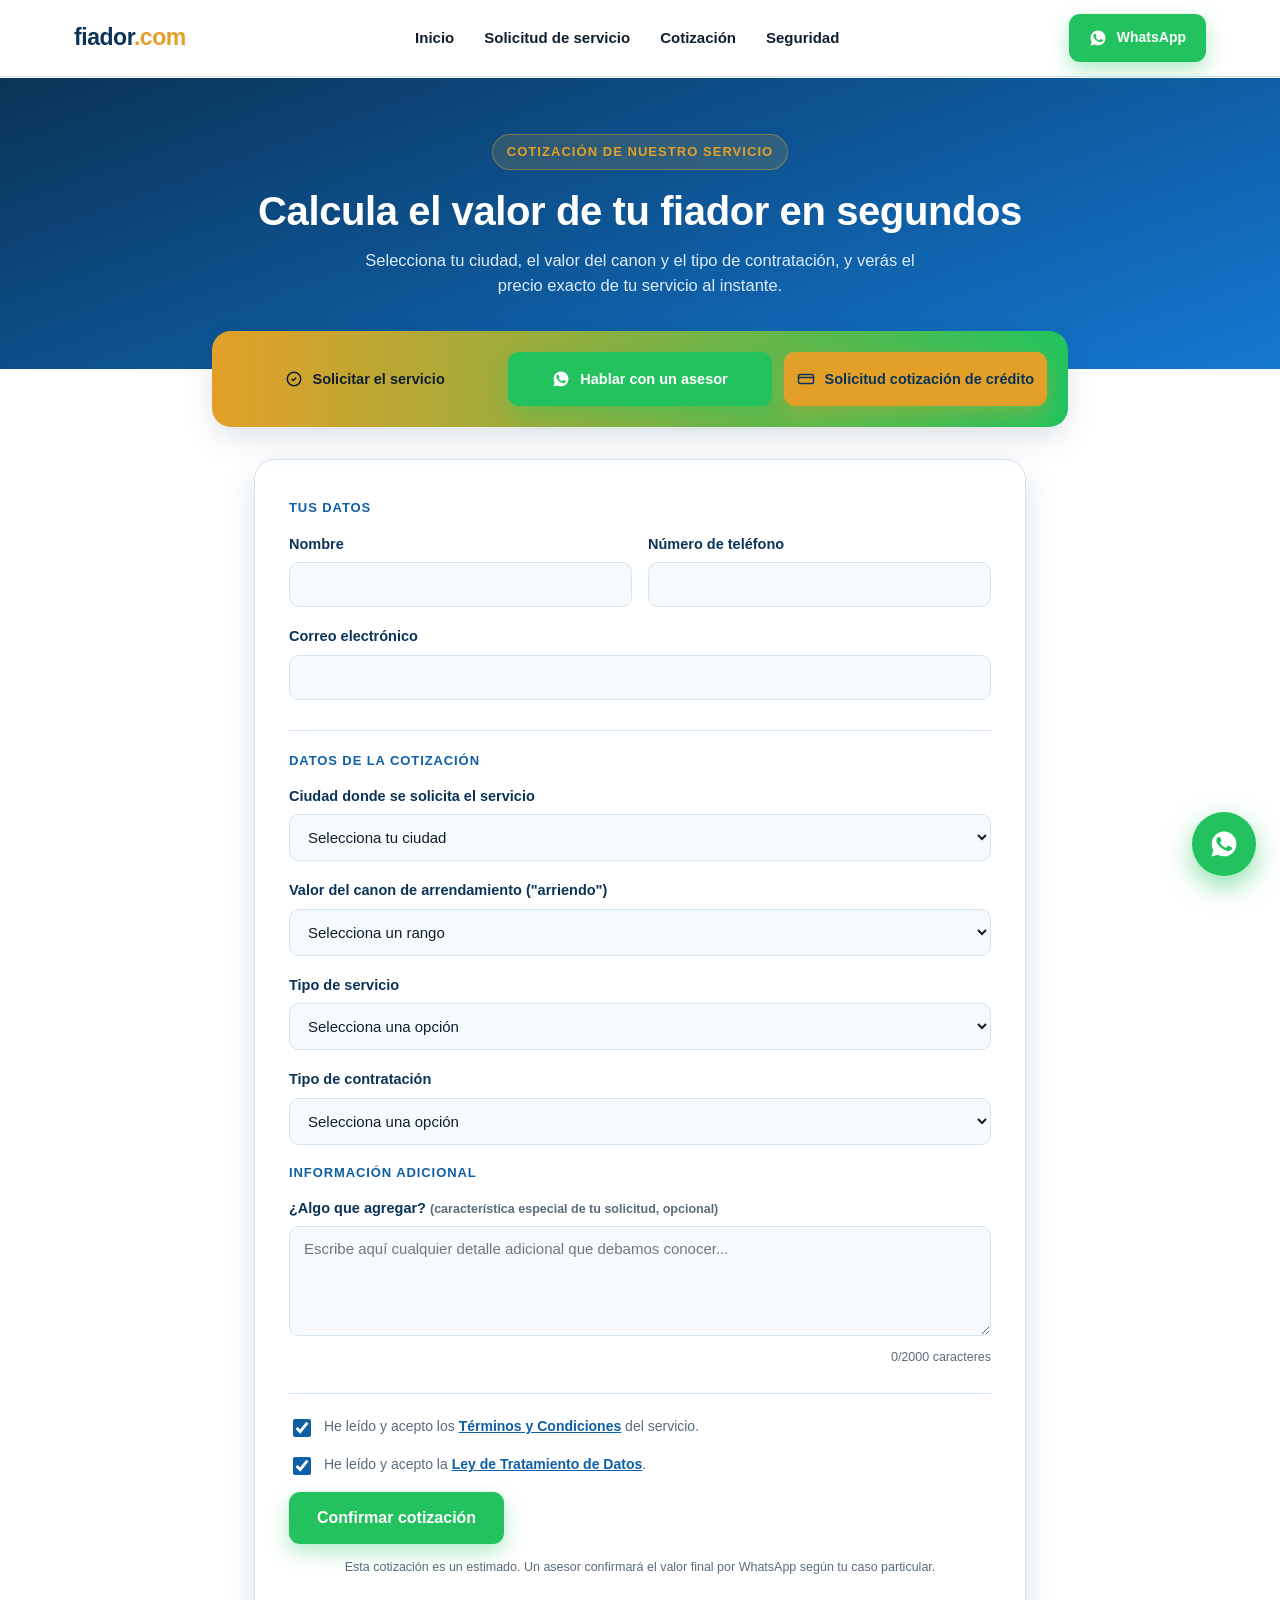
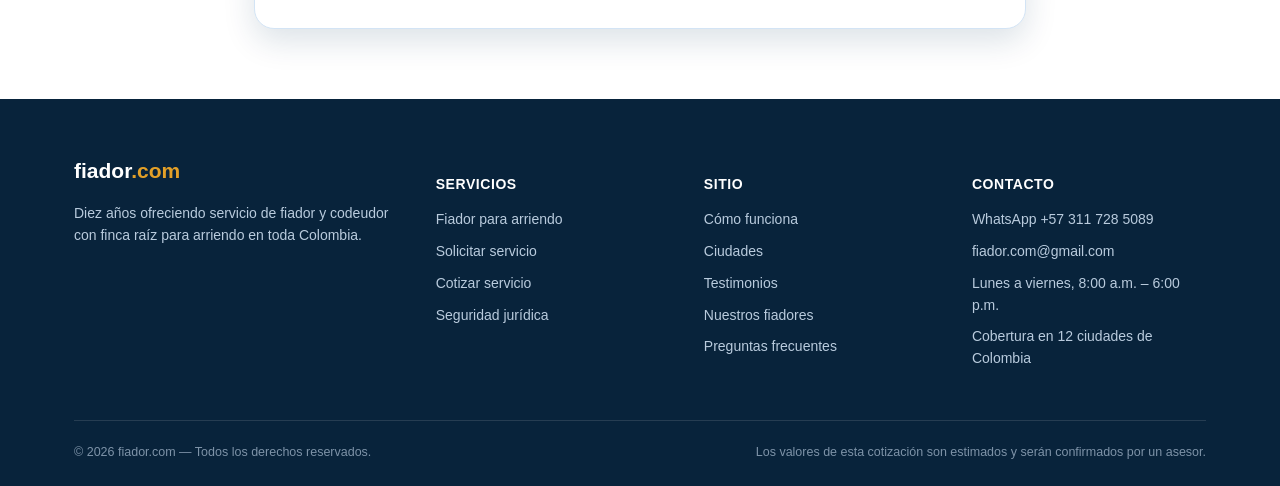
==== commit bb1ea98a: "Update cotizacion.html" ====
--- a/cotizacion.html
+++ b/cotizacion.html
@@ -75,7 +75,7 @@
 <div class="form-shell">
   <div class="form-tarjeta" id="tarjetaForm">
 
-    <form id="formCotizacion" action="https://formsubmit.co/fiador.com@gmail.com" method="POST" target="envioOcultoCotizacion">
+    <form id="formCotizacion" action="https://formsubmit.co/affce5406cc769e5d54a8bfbf39fb59c" method="POST" target="envioOcultoCotizacion">
       <input type="hidden" name="_subject" value="Nueva cotización — fiador.com">
       <input type="hidden" name="_template" value="table">
       <input type="text" name="_gotcha" tabindex="-1" autocomplete="off" style="position:absolute;left:-9999px;width:1px;height:1px;overflow:hidden;" aria-hidden="true">
--- a/assets/css/cotizacion.css
+++ b/assets/css/cotizacion.css
@@ -7,7 +7,7 @@
 
 .cabecera-form{background:linear-gradient(160deg, var(--azul-oscuro) 0%, var(--azul) 62%, var(--azul-brillante) 100%);color:#fff;padding:56px 0 70px;text-align:center;}
 
-.cabecera-form .eyebrow{display:inline-flex;gap:8px;align-items:center;background:rgba(255,255,255,.12);border:1px solid rgba(255,255,255,.25);padding:7px 14px;border-radius:999px;font-size:13px;font-weight:800;letter-spacing:.08em;text-transform:uppercase;margin-bottom:18px;}
+.cabecera-form .eyebrow{display:inline-flex;gap:8px;align-items:center;background:rgba(227,160,40,.16);border:1px solid rgba(227,160,40,.45);color:var(--oro);padding:7px 14px;border-radius:999px;font-size:13px;font-weight:800;letter-spacing:.08em;text-transform:uppercase;margin-bottom:18px;}
 
 .cabecera-form h1{font-size:clamp(28px,4vw,40px);font-weight:900;margin-bottom:14px;}
 
